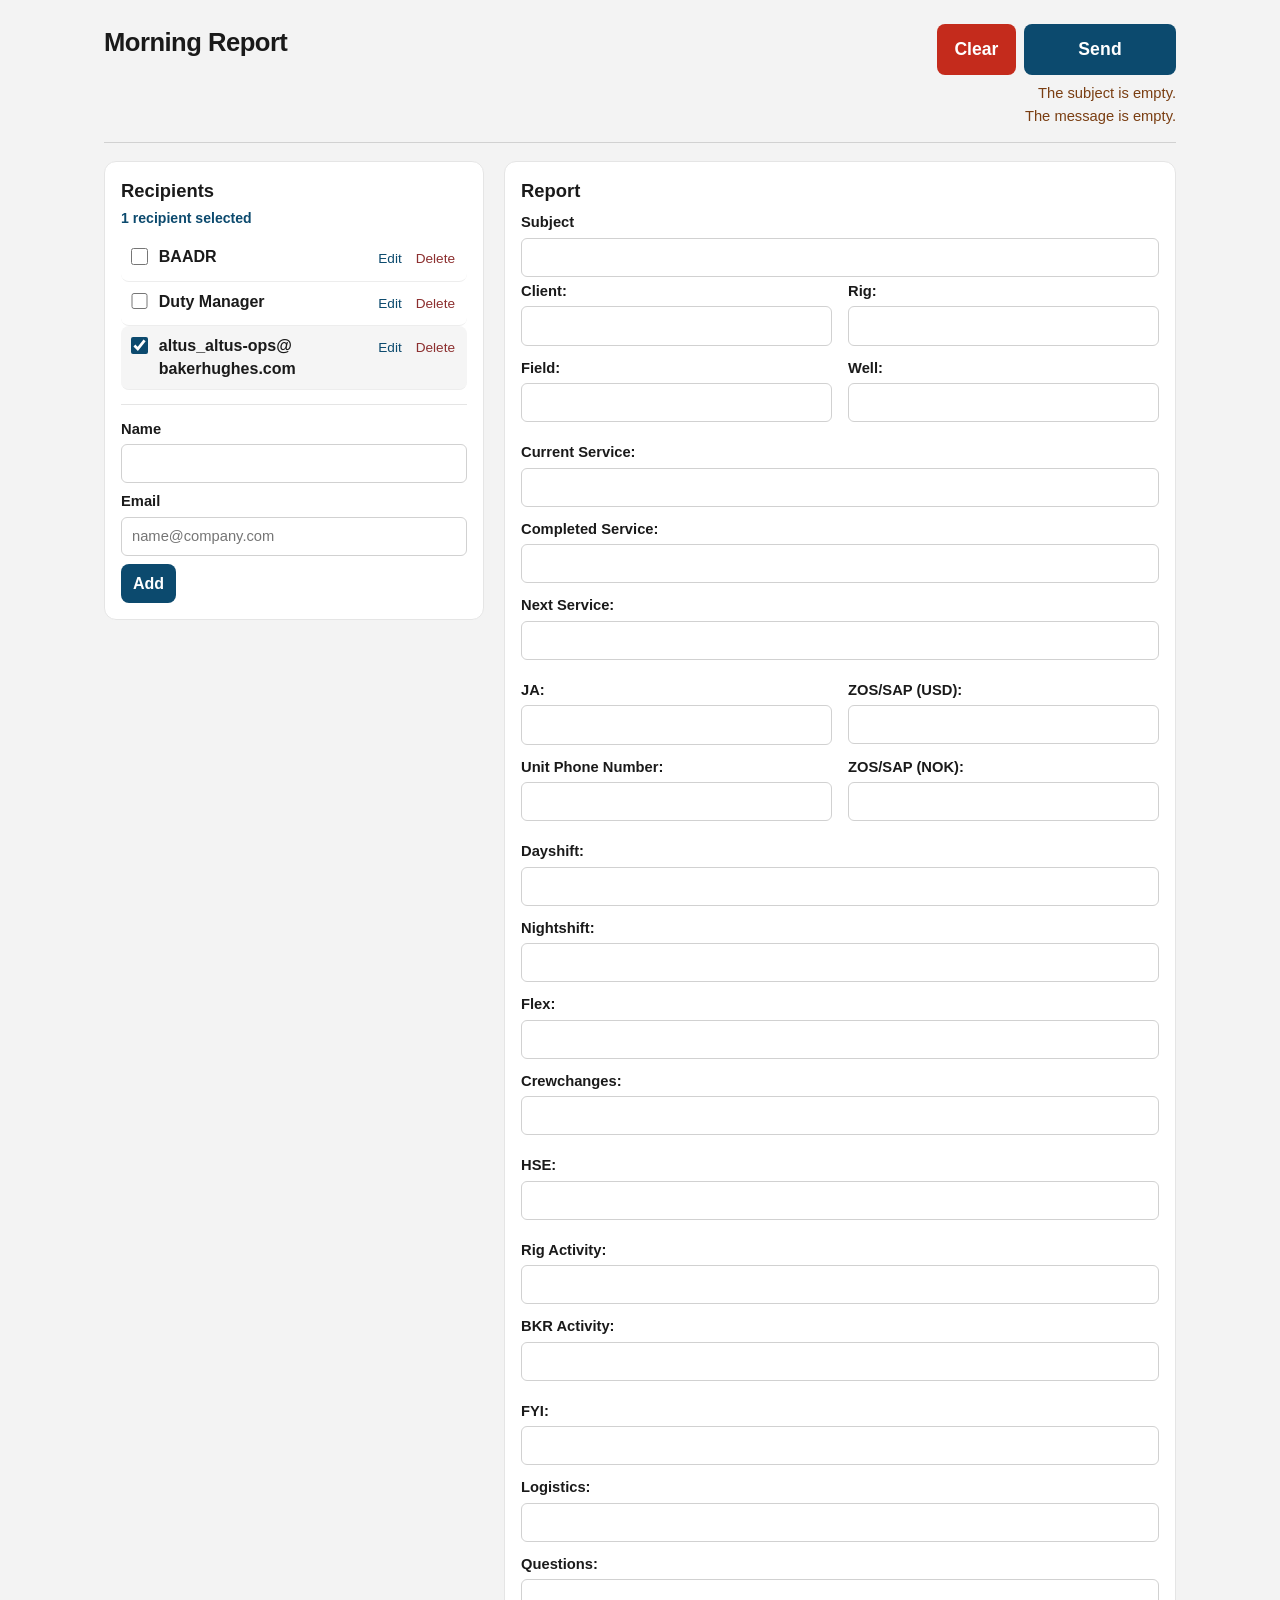
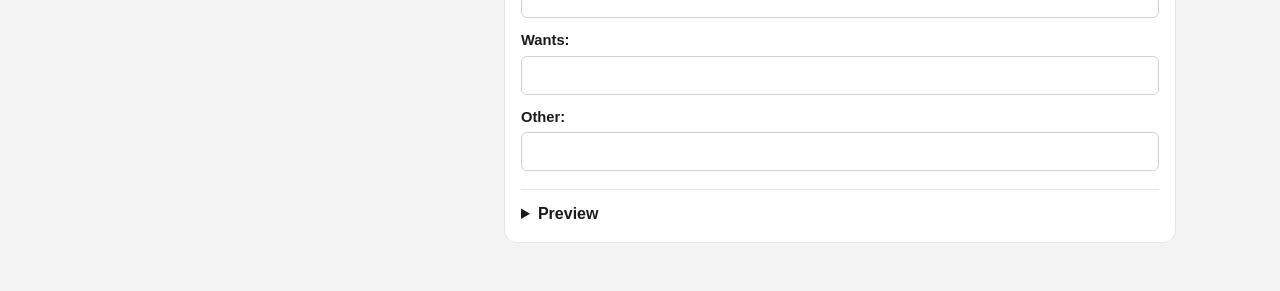
==== morning-mail/index.html @ 0bc0f8dc "Ask before clearing the morning report. Co-authored-by: mgjessen <mgjessen@users.noreply.github.com>" ====
<!DOCTYPE html>
<html lang="en">
<head>
  <meta charset="utf-8">
  <meta name="viewport" content="width=device-width, initial-scale=1">
  <title>Morning Report</title>
  <style>
    :root {
      --bg: #f3f3f3;
      --card: #ffffff;
      --ink: #1a1a1a;
      --muted: #5d5d5d;
      --line: #e5e5e5;
      --line-strong: #d1d1d1;
      --send: #0c4a6e;
      --send-hover: #08344e;
      --focus: #0c4a6e;
      --warn: #7a3e12;
      --danger: #8c2f2f;
      --stick-top: 96px;
    }

    * { box-sizing: border-box; }

    body {
      margin: 0;
      background: var(--bg);
      color: var(--ink);
      font: 16px/1.45 "Segoe UI", "Helvetica Neue", Helvetica, Arial, sans-serif;
    }

    .page {
      max-width: 1120px;
      margin: 0 auto;
      padding: 8px 24px 48px;
    }

    header {
      position: sticky;
      top: 0;
      z-index: 5;
      display: flex;
      align-items: flex-start;
      justify-content: space-between;
      gap: 16px 28px;
      padding: 16px 0 14px;
      background: var(--bg);
      border-bottom: 1px solid var(--line-strong);
    }

    h1 {
      margin: 0;
      font-size: 1.6rem;
      letter-spacing: -0.02em;
    }

    .lede {
      margin: 6px 0 0;
      max-width: 42rem;
      color: var(--muted);
    }

    .send-cluster {
      display: flex;
      flex-direction: column;
      align-items: flex-end;
      gap: 8px;
      flex: 0 0 auto;
    }

    .notes {
      margin: 0;
      padding: 0;
      list-style: none;
      text-align: right;
      color: var(--warn);
      font-size: 0.92rem;
      max-width: 22rem;
    }

    .notes li + li { margin-top: 2px; }

    button.send {
      display: inline-block;
      min-width: 9.5rem;
      padding: 0.8rem 1.5rem;
      border: 0;
      border-radius: 8px;
      background: var(--send);
      color: #fff;
      font-size: 1.1rem;
      font-weight: 700;
      text-align: center;
      letter-spacing: 0.01em;
    }

    .send-row {
      display: flex;
      gap: 8px;
      align-items: center;
    }

    button.clear {
      padding: 0.8rem 1.1rem;
      border: 0;
      border-radius: 8px;
      background: #c42b1c;
      color: #fff;
      font-size: 1.1rem;
      font-weight: 650;
    }

    button.clear:hover { background: #a82418; color: #fff; }
    button.clear:active { background: #8c1d14; }

    button.send:hover { background: var(--send-hover); color: #fff; }
    button.send:active { background: #062433; }

    button.send:focus-visible,
    button:focus-visible,
    input:focus-visible,
    textarea:focus-visible,
    summary:focus-visible {
      outline: 2px solid var(--focus);
      outline-offset: 2px;
    }

    main {
      display: grid;
      grid-template-columns: minmax(300px, 380px) minmax(0, 1fr);
      gap: 20px;
      align-items: start;
      margin-top: 18px;
    }

    .card {
      background: var(--card);
      border: 1px solid var(--line);
      border-radius: 12px;
      padding: 16px;
      min-width: 0;
    }

    aside.card {
      position: sticky;
      top: var(--stick-top);
      display: flex;
      flex-direction: column;
      max-height: calc(100vh - var(--stick-top) - 16px);
      overflow: hidden;
    }

    aside.card > h2,
    aside.card > .hint,
    aside.card > .count,
    aside.card > .add-form {
      flex: 0 0 auto;
    }

    h2 {
      margin: 0 0 4px;
      font-size: 1.15rem;
    }

    .hint {
      margin: 0 0 12px;
      color: var(--muted);
      font-size: 0.92rem;
    }

    .count {
      margin: 0 0 8px;
      font-size: 0.88rem;
      font-weight: 650;
      color: var(--send);
    }

    #recipients {
      list-style: none;
      margin: 0;
      padding: 0;
      overflow: auto;
      min-height: 0;
      flex: 1 1 auto;
    }

    .recipient {
      display: flex;
      flex-wrap: wrap;
      align-items: flex-start;
      gap: 4px 8px;
      padding: 8px 6px;
      border-bottom: 1px solid #ededed;
      border-radius: 8px;
    }

    .recipient.is-checked { background: #f5f5f5; }

    .check {
      display: flex;
      gap: 8px;
      align-items: flex-start;
      flex: 1;
      min-width: 0;
      cursor: pointer;
      font-weight: 400;
    }

    .check input {
      width: 1.05rem;
      height: 1.05rem;
      margin-top: 3px;
      accent-color: var(--send);
      flex: 0 0 auto;
    }

    .identity { min-width: 0; }

    .name {
      display: block;
      overflow-wrap: break-word;
    }

    .name { font-weight: 650; }

    .actions {
      display: flex;
      gap: 2px;
      margin-left: auto;
      flex: 0 0 auto;
      white-space: nowrap;
    }

    button {
      font: inherit;
      cursor: pointer;
    }

    .ghost {
      background: transparent;
      border: 0;
      color: var(--send);
      border-radius: 6px;
      padding: 4px 6px;
      font-size: 0.85rem;
    }

    .ghost:hover { background: #f0f0f0; }
    .ghost.danger { color: var(--danger); }

    li.empty {
      display: block;
      color: var(--muted);
      padding: 8px 4px 12px;
    }

    .add-form,
    .edit-form {
      display: grid;
      gap: 8px;
    }

    .add-form {
      margin-top: 14px;
      padding-top: 14px;
      border-top: 1px solid var(--line);
    }

    .edit-form,
    .confirm-row { flex: 1 1 100%; }

    .confirm-text { margin: 4px 0; font-weight: 650; }

    .edit-actions { display: flex; gap: 8px; flex-wrap: wrap; }

    button.secondary,
    button.quiet {
      border-radius: 8px;
      padding: 8px 12px;
      font-weight: 650;
    }

    button.secondary {
      background: var(--send);
      color: #fff;
      border: 0;
      justify-self: start;
    }

    button.secondary:hover { background: var(--send-hover); }

    button.quiet {
      background: #fff;
      color: var(--ink);
      border: 1px solid var(--line-strong);
    }

    button.danger-solid {
      background: var(--danger);
      color: #fff;
      border: 0;
      border-radius: 8px;
      padding: 8px 12px;
      font-weight: 650;
    }

    .form-error {
      margin: 0;
      color: var(--danger);
      font-size: 0.88rem;
    }

    .subject-field { margin: 8px 0 4px; }

    .group + .group { margin-top: 20px; }

    .group h3 {
      margin: 0 0 10px;
      font-size: 0.95rem;
      color: #3b3b3b;
    }

    .grid {
      display: grid;
      grid-template-columns: 1fr 1fr;
      gap: 12px 16px;
    }

    .grid-3 { grid-template-columns: 0.7fr 1.4fr 1fr; }
    .grid-even { grid-template-columns: 1fr 1fr 1fr; }

    .wide { grid-column: 1 / -1; }

    .field {
      display: flex;
      flex-direction: column;
      gap: 4px;
      font-size: 0.92rem;
      font-weight: 650;
      min-width: 0;
    }

    .field input,
    .field textarea {
      font: inherit;
      font-weight: 450;
      color: var(--ink);
      background: #fff;
      border: 1px solid var(--line-strong);
      border-radius: 6px;
      padding: 8px 10px;
      width: 100%;
    }

    textarea.grow {
      display: block;
      resize: none;
      overflow: hidden;
      line-height: 1.4;
      min-height: 2.45rem;
      field-sizing: content;
    }

    .preview {
      margin-top: 18px;
      border-top: 1px solid var(--line);
      padding-top: 12px;
    }

    .preview summary {
      cursor: pointer;
      font-weight: 700;
    }

    #preview {
      background: #f7f7f7;
      border-radius: 8px;
      padding: 12px;
      margin: 10px 0 0;
      overflow-x: auto;
      min-height: 2.5rem;
    }

    @media (max-width: 900px) {
      main { grid-template-columns: 1fr; }
      aside.card {
        position: static;
        max-height: none;
        overflow: visible;
      }
      .grid-3, .grid-even { grid-template-columns: 1fr; }
    }

    @media (max-width: 720px) {
      .page { padding: 8px 14px 36px; }
      header { flex-direction: column; }
      .send-cluster, .notes { align-items: stretch; text-align: left; max-width: none; }
      .send-row { width: 100%; }
      button.send { flex: 1; }
      .grid, .grid-3, .grid-even { grid-template-columns: 1fr; }
    }
  </style>
</head>
<body>
  <div class="page">
    <header>
      <div>
        <h1>Morning Report</h1>
      </div>
      <div class="send-cluster">
        <div class="send-row">
          <button id="clear" class="clear" type="button">Clear</button>
          <button id="send" class="send" type="button">Send</button>
        </div>
        <ul id="notes" class="notes" aria-live="polite" hidden></ul>
      </div>
    </header>

    <main>
      <aside class="card" aria-labelledby="recipients-title">
        <h2 id="recipients-title">Recipients</h2>
        <p class="count" id="count"></p>
        <ul id="recipients"></ul>
        <form id="add-form" class="add-form" autocomplete="off">
          <label class="field">
            <span class="lab">Name</span>
            <input id="add-name" name="name" autocomplete="name">
          </label>
          <label class="field">
            <span class="lab">Email</span>
            <input id="add-email" name="email" inputmode="email" autocapitalize="off" autocorrect="off" spellcheck="false" autocomplete="email" placeholder="name@company.com">
          </label>
          <p id="add-error" class="form-error" hidden></p>
          <button class="secondary" type="submit">Add</button>
        </form>
      </aside>

      <section class="card" id="report" aria-labelledby="report-title">
        <h2 id="report-title">Report</h2>
        <label class="field subject-field">
          <span class="lab">Subject</span>
          <input id="subject" lang="en" autocomplete="off" spellcheck="false">
        </label>
        <div class="group" data-group>
          <div class="grid">
            <label class="field"><span class="lab">Client:</span><input id="client" data-label="Client" lang="en" autocomplete="off" spellcheck="false"></label>
            <label class="field"><span class="lab">Rig:</span><input id="rig" data-label="Rig" lang="en" autocomplete="off" spellcheck="false"></label>
            <label class="field"><span class="lab">Field:</span><input id="field" data-label="Field" lang="en" autocomplete="off" spellcheck="false"></label>
            <label class="field"><span class="lab">Well:</span><input id="well" data-label="Well" lang="en" autocomplete="off" spellcheck="false"></label>
          </div>
        </div>

        <div class="group" data-group>
          <div class="grid">
            <label class="field wide"><span class="lab">Current Service:</span><textarea id="currentService" class="grow" data-label="Current Service" lang="en" rows="1" spellcheck="true"></textarea></label>
            <label class="field wide"><span class="lab">Completed Service:</span><textarea id="completedService" class="grow" data-label="Completed Service" lang="en" rows="1" spellcheck="true"></textarea></label>
            <label class="field wide"><span class="lab">Next Service:</span><textarea id="nextService" class="grow" data-label="Next Service" lang="en" rows="1" spellcheck="true"></textarea></label>
          </div>
        </div>

        <div class="group" data-group>
          <div class="grid">
            <label class="field"><span class="lab">JA:</span><input id="ja" data-label="JA" lang="en" autocomplete="off" spellcheck="false"></label>
            <label class="field"><span class="lab">ZOS/SAP (USD):</span><textarea id="zosSap" class="grow" data-label="ZOS/SAP (USD)" lang="en" rows="1" spellcheck="false"></textarea></label>
            <label class="field"><span class="lab">Unit Phone Number:</span><input id="unitPhone" data-label="Unit Phone Number" lang="en" autocomplete="off" spellcheck="false" inputmode="tel"></label>
            <label class="field"><span class="lab">ZOS/SAP (NOK):</span><textarea id="zosSapNok" class="grow" data-label="ZOS/SAP (NOK)" lang="en" rows="1" spellcheck="false"></textarea></label>
          </div>
        </div>

        <div class="group" data-group>
          <div class="grid">
            <label class="field wide"><span class="lab">Dayshift:</span><textarea id="dayshift" class="grow" data-label="Dayshift" lang="en" rows="1" spellcheck="true"></textarea></label>
            <label class="field wide"><span class="lab">Nightshift:</span><textarea id="nightshift" class="grow" data-label="Nightshift" lang="en" rows="1" spellcheck="true"></textarea></label>
            <label class="field wide"><span class="lab">Flex:</span><textarea id="flex" class="grow" data-label="Flex" lang="en" rows="1" spellcheck="true"></textarea></label>
            <label class="field wide"><span class="lab">Crewchanges:</span><textarea id="crewchanges" class="grow" data-label="Crewchanges" lang="en" rows="1" spellcheck="true"></textarea></label>
          </div>
        </div>

        <div class="group" data-group>
          <div class="grid">
            <label class="field wide"><span class="lab">HSE:</span><textarea id="hse" class="grow" data-label="HSE" lang="en" rows="1" spellcheck="true"></textarea></label>
          </div>
        </div>

        <div class="group" data-group>
          <div class="grid">
            <label class="field wide"><span class="lab">Rig Activity:</span><textarea id="rigActivity" class="grow" data-label="Rig Activity" lang="en" rows="1" spellcheck="true"></textarea></label>
            <label class="field wide"><span class="lab">BKR Activity:</span><textarea id="bkrActivity" class="grow" data-label="BKR Activity" lang="en" rows="1" spellcheck="true"></textarea></label>
          </div>
        </div>

        <div class="group" data-group>
          <div class="grid">
            <label class="field wide"><span class="lab">FYI:</span><textarea id="fyi" class="grow" data-label="FYI" lang="en" rows="1" spellcheck="true"></textarea></label>
            <label class="field wide"><span class="lab">Logistics:</span><textarea id="logistics" class="grow" data-label="Logistics" lang="en" rows="1" spellcheck="true"></textarea></label>
            <label class="field wide"><span class="lab">Questions:</span><textarea id="questions" class="grow" data-label="Questions" lang="en" rows="1" spellcheck="true"></textarea></label>
            <label class="field wide"><span class="lab">Wants:</span><textarea id="wants" class="grow" data-label="Wants" lang="en" rows="1" spellcheck="true"></textarea></label>
            <label class="field wide"><span class="lab">Other:</span><textarea id="other" class="grow" data-label="Other" lang="en" rows="1" spellcheck="true"></textarea></label>
          </div>
        </div>

        <details class="preview">
          <summary>Preview</summary>
          <div id="preview" lang="en"></div>
        </details>
      </section>
    </main>
  </div>

  <noscript>
    <p class="lede" style="max-width:1120px;margin:16px auto;padding:0 24px;">This page needs JavaScript. It only saves in this browser and does not send anything to a server.</p>
  </noscript>

  <script>
    "use strict";

    // Subject formula from Morning Report!D3:
    // ="NO - "&D5&" - "&D7&" - Morning Report"
    // D5 is Client, D7 is Field.

    const RECIPIENTS_KEY = "morning-mail-recipients";
    const DRAFT_KEY = "morning-mail-draft-v2";

    const SEED = [
      { name: "BAADR", email: "BAADR@bakerhughes.com", checked: false },
      { name: "Duty Manager", email: "DutyManagerBAStv@bakerhughes.com", checked: false },
      { name: "altus_altus-ops@bakerhughes.com", email: "altus_altus-ops@bakerhughes.com", checked: true }
    ];

    const subjectEl = document.getElementById("subject");
    const previewEl = document.getElementById("preview");
    const notesEl = document.getElementById("notes");
    const countEl = document.getElementById("count");
    const sendEl = document.getElementById("send");
    const listEl = document.getElementById("recipients");
    const addForm = document.getElementById("add-form");
    const addName = document.getElementById("add-name");
    const addEmail = document.getElementById("add-email");
    const addError = document.getElementById("add-error");
    const reportEl = document.getElementById("report");

    let seq = 1;
    let subjectTouched = false;
    let editingId = null;
    let confirmId = null;
    let storageOk = true;

    function nextId() {
      seq += 1;
      return "r" + Date.now().toString(36) + seq.toString(36);
    }

    function fieldElements() {
      return [...document.querySelectorAll("[data-label]")];
    }

    function valueOf(el) {
      return el.value.replace(/\r\n/g, "\n").trim();
    }

    function patternSubject() {
      const client = valueOf(document.getElementById("client"));
      const field = valueOf(document.getElementById("field"));
      if (!client && !field) return "";
      return "NO - " + client + " - " + field + " - Morning Report";
    }

    function bodyIsEmpty() {
      return !fieldElements().some((el) => valueOf(el) !== "");
    }

    function autosize(el) {
      if (!(el instanceof HTMLTextAreaElement)) return;
      el.style.height = "auto";
      el.style.height = el.scrollHeight + "px";
    }

    function autosizeAll() {
      document.querySelectorAll("textarea.grow").forEach(autosize);
    }

    function mailFieldElements() {
      const fields = fieldElements();
      const phoneAt = fields.findIndex((el) => el.id === "unitPhone");
      const nokAt = fields.findIndex((el) => el.id === "zosSapNok");
      if (phoneAt !== -1 && nokAt !== -1 && phoneAt < nokAt) {
        const [phone] = fields.splice(phoneAt, 1);
        const afterNok = fields.findIndex((el) => el.id === "zosSapNok");
        fields.splice(afterNok + 1, 0, phone);
      }
      return fields;
    }

    function buildMailTable() {
      const table = document.createElement("table");
      table.setAttribute("cellspacing", "0");
      table.setAttribute("cellpadding", "0");
      table.setAttribute("style", "border-collapse:collapse; font-family:Calibri,Arial,sans-serif; font-size:11pt;");
      mailFieldElements().forEach((el) => {
        const tr = document.createElement("tr");
        const label = document.createElement("td");
        label.setAttribute("style", "font-weight:bold; text-align:right; vertical-align:top; padding:2px 16px 2px 0; white-space:nowrap;");
        const strong = document.createElement("b");
        strong.textContent = el.dataset.label + ":";
        label.append(strong);
        const value = document.createElement("td");
        value.setAttribute("style", "vertical-align:top; padding:2px 0;");
        valueOf(el).split("\n").forEach((line, index) => {
          if (index) value.append(document.createElement("br"));
          value.append(document.createTextNode(line));
        });
        tr.append(label, value);
        table.append(tr);
      });
      return table;
    }

    function messageDocument() {
      const doc = document.implementation.createHTMLDocument("");
      doc.documentElement.setAttribute("lang", "en");
      const meta = doc.createElement("meta");
      meta.setAttribute("charset", "utf-8");
      doc.head.append(meta);
      const body = doc.body;
      body.style.margin = "0";
      body.style.fontFamily = "Calibri, Arial, sans-serif";
      body.style.fontSize = "11pt";
      body.append(buildMailTable());
      return "<!DOCTYPE html>\r\n" + doc.documentElement.outerHTML;
    }

    function encodeHeader(value) {
      const clean = String(value).replace(/[\r\n]+/g, " ");
      if (/^[\x20-\x7E]*$/.test(clean)) return clean;
      const bytes = new TextEncoder().encode(clean);
      let binary = "";
      bytes.forEach((byte) => {
        binary += String.fromCharCode(byte);
      });
      return "=?UTF-8?B?" + btoa(binary) + "?=";
    }

    function buildEml() {
      const to = recipients
        .filter((rec) => rec.checked && rec.email.trim())
        .map((rec) => rec.email.trim())
        .join(", ");
      return [
        "To: " + to,
        "Subject: " + encodeHeader(subjectEl.value),
        "X-Unsent: 1",
        "MIME-Version: 1.0",
        "Content-Type: text/html; charset=utf-8",
        "",
        messageDocument()
      ].join("\r\n");
    }

    function openOutlookDraft() {
      const eml = buildEml();
      const file = new File([eml], "Morning Report.eml", { type: "message/rfc822" });
      const url = URL.createObjectURL(file);
      const link = document.createElement("a");
      link.href = url;
      link.download = file.name;
      document.body.append(link);
      link.click();
      link.remove();
      setTimeout(() => URL.revokeObjectURL(url), 1500);
    }

    function appendBreakable(parent, text) {
      const parts = String(text).split(/([@._-])/);
      parts.forEach((part) => {
        parent.append(part);
        if (/[@._-]/.test(part)) parent.append(document.createElement("wbr"));
      });
    }

    function emailOk(email) {
      return /^[^\s@]+@[^\s@]+\.[^\s@]+$/.test(email);
    }

    function validate(name, email, requireEmail) {
      if (!name) return "Enter a name.";
      if (!email && requireEmail) return "Enter an email address.";
      if (email && !emailOk(email)) return "That email address looks invalid.";
      return "";
    }

    function setError(el, message) {
      el.hidden = !message;
      el.textContent = message || "";
    }

    function freshRecipient(raw) {
      const name = String(raw && raw.name || "").trim();
      const email = String(raw && raw.email || "").trim();
      return {
        id: raw && typeof raw.id === "string" && raw.id ? raw.id : nextId(),
        name: name || email,
        email: email,
        checked: !!(raw && raw.checked)
      };
    }

    function loadJson(key) {
      try {
        const raw = localStorage.getItem(key);
        if (!raw) return null;
        return JSON.parse(raw);
      } catch (err) {
        storageOk = false;
        return null;
      }
    }

    function persist(key, value) {
      try {
        localStorage.setItem(key, JSON.stringify(value));
        storageOk = true;
      } catch (err) {
        storageOk = false;
      }
    }

    function loadRecipients() {
      const data = loadJson(RECIPIENTS_KEY);
      if (!Array.isArray(data)) return null;
      const list = data
        .map(freshRecipient)
        .filter((rec) => rec.name || rec.email);
      const kept = list.filter((rec) => {
        if (rec.email !== "") return true;
        return rec.name !== "Personnel Planner" && rec.name !== "Crew";
      });
      let changed = kept.length !== list.length;
      kept.forEach((rec) => {
        if (rec.name === "Duty Manager Stv") {
          rec.name = "Duty Manager";
          rec.email = "DutyManagerBAStv@bakerhughes.com";
          changed = true;
        }
        if (rec.name === "BAADR" && rec.email === "") {
          rec.email = "BAADR@bakerhughes.com";
          changed = true;
        }
      });
      if (changed) persist(RECIPIENTS_KEY, kept);
      return kept;
    }

    let recipients = loadRecipients();
    if (recipients === null) recipients = SEED.map(freshRecipient);

    function saveRecipients() {
      persist(RECIPIENTS_KEY, recipients);
    }

    function clearReport() {
      fieldElements().forEach((el) => {
        el.value = "";
      });
      subjectTouched = false;
      subjectEl.value = "";
      saveDraft();
      refresh();
    }

    function saveDraft() {
      const values = {};
      fieldElements().forEach((el) => {
        values[el.id] = el.value;
      });
      persist(DRAFT_KEY, {
        subjectTouched: subjectTouched,
        subject: subjectEl.value,
        values: values
      });
    }

    function applyDraft() {
      const draft = loadJson(DRAFT_KEY);
      if (!draft || !draft.values || typeof draft.values !== "object" || Array.isArray(draft.values)) return;
      fieldElements().forEach((el) => {
        if (typeof draft.values[el.id] === "string") el.value = draft.values[el.id];
      });
      subjectTouched = draft.subjectTouched === true;
      subjectEl.value = subjectTouched && typeof draft.subject === "string"
        ? draft.subject
        : patternSubject();
    }

    function noteLines() {
      const lines = [];
      if (subjectEl.value.trim() === "") lines.push("The subject is empty.");
      if (bodyIsEmpty()) lines.push("The message is empty.");
      const checked = recipients.filter((rec) => rec.checked);
      if (checked.length === 0) lines.push("No recipients are checked.");
      const missing = checked.filter((rec) => !rec.email.trim());
      if (missing.length) {
        lines.push("Missing an email address, left out: " + missing.map((rec) => rec.name).join(", "));
      }
      if (!storageOk) lines.push("Could not save in this browser.");
      return lines;
    }

    function refresh() {
      previewEl.replaceChildren(buildMailTable());
      autosizeAll();
      const lines = noteLines();
      notesEl.replaceChildren();
      lines.forEach((text) => {
        const li = document.createElement("li");
        li.textContent = text;
        notesEl.append(li);
      });
      notesEl.hidden = lines.length === 0;
      const ready = recipients.filter((rec) => rec.checked && rec.email.trim()).length;
      countEl.textContent = ready === 1 ? "1 recipient selected" : ready + " recipients selected";
      const header = document.querySelector("header");
      document.documentElement.style.setProperty("--stick-top", (header.offsetHeight + 12) + "px");
    }

    function button(label, action, className) {
      const el = document.createElement("button");
      el.type = "button";
      el.dataset.action = action;
      el.className = className || "ghost";
      el.textContent = label;
      return el;
    }

    function renderRecipients() {
      listEl.replaceChildren();
      if (!recipients.length) {
        const empty = document.createElement("li");
        empty.className = "empty";
        empty.textContent = "No recipients yet. Add a name and email below.";
        listEl.append(empty);
      }
      recipients.forEach((rec) => {
        if (rec.id === editingId) {
          listEl.append(renderEdit(rec));
          return;
        }
        if (rec.id === confirmId) {
          listEl.append(renderConfirm(rec));
          return;
        }
        listEl.append(renderRow(rec));
      });
      const editName = listEl.querySelector('.edit-form [name="name"]');
      if (editName) editName.focus();
      refresh();
    }

    function renderRow(rec) {
      const li = document.createElement("li");
      li.className = "recipient" + (rec.checked ? " is-checked" : "");
      li.dataset.id = rec.id;

      const label = document.createElement("label");
      label.className = "check";
      const box = document.createElement("input");
      box.type = "checkbox";
      box.checked = rec.checked;
      const identity = document.createElement("span");
      identity.className = "identity";
      const name = document.createElement("span");
      name.className = "name";
      appendBreakable(name, rec.name);
      identity.append(name);
      label.append(box, identity);

      const actions = document.createElement("div");
      actions.className = "actions";
      actions.append(button("Edit", "edit"), button("Delete", "delete", "ghost danger"));
      li.append(label, actions);
      return li;
    }

    function renderEdit(rec) {
      const li = document.createElement("li");
      li.className = "recipient";
      li.dataset.id = rec.id;
      const form = document.createElement("form");
      form.className = "edit-form";
      form.autocomplete = "off";

      form.append(labeledInput("Name", "name", rec.name, "text"));
      form.append(labeledInput("Email", "email", rec.email, "email"));
      const error = document.createElement("p");
      error.className = "form-error";
      error.hidden = true;
      form.append(error);

      const actions = document.createElement("div");
      actions.className = "edit-actions";
      const save = document.createElement("button");
      save.type = "submit";
      save.className = "secondary";
      save.textContent = "Save";
      actions.append(save, button("Cancel", "cancel-edit", "quiet"));
      form.append(actions);
      li.append(form);
      return li;
    }

    function labeledInput(label, name, value, kind) {
      const wrap = document.createElement("label");
      wrap.className = "field";
      const span = document.createElement("span");
      span.className = "lab";
      span.textContent = label;
      const input = document.createElement("input");
      input.name = name;
      input.value = value;
      if (kind === "email") {
        input.inputMode = "email";
        input.spellcheck = false;
        input.autocomplete = "email";
      } else {
        input.autocomplete = "name";
      }
      wrap.append(span, input);
      return wrap;
    }

    function renderConfirm(rec) {
      const li = document.createElement("li");
      li.className = "recipient confirm-row";
      li.dataset.id = rec.id;
      const text = document.createElement("p");
      text.className = "confirm-text";
      text.textContent = "Delete " + rec.name + "?";
      const actions = document.createElement("div");
      actions.className = "edit-actions";
      actions.append(
        button("Yes, delete", "confirm-delete", "danger-solid"),
        button("Cancel", "cancel-delete", "quiet")
      );
      li.append(text, actions);
      return li;
    }

    function findRecipient(id) {
      return recipients.find((rec) => rec.id === id);
    }

    listEl.addEventListener("change", (event) => {
      const input = event.target;
      if (!(input instanceof HTMLInputElement) || input.type !== "checkbox") return;
      const rec = findRecipient(input.closest("li").dataset.id);
      if (!rec) return;
      rec.checked = input.checked;
      input.closest("li").classList.toggle("is-checked", rec.checked);
      saveRecipients();
      refresh();
    });

    listEl.addEventListener("click", (event) => {
      const btn = event.target.closest("button");
      if (!btn || !listEl.contains(btn)) return;
      const id = btn.closest("li").dataset.id;
      const action = btn.dataset.action;
      if (action === "edit") {
        editingId = id;
        confirmId = null;
        renderRecipients();
      } else if (action === "delete") {
        confirmId = id;
        editingId = null;
        renderRecipients();
      } else if (action === "cancel-edit" || action === "cancel-delete") {
        editingId = null;
        confirmId = null;
        renderRecipients();
      } else if (action === "confirm-delete") {
        recipients = recipients.filter((rec) => rec.id !== id);
        editingId = null;
        confirmId = null;
        saveRecipients();
        renderRecipients();
      }
    });

    listEl.addEventListener("submit", (event) => {
      const form = event.target;
      if (!(form instanceof HTMLFormElement)) return;
      event.preventDefault();
      const rec = findRecipient(form.closest("li").dataset.id);
      if (!rec) return;
      const name = form.elements.name.value.trim();
      const email = form.elements.email.value.trim();
      const message = validate(name, email, false);
      setError(form.querySelector(".form-error"), message);
      if (message) return;
      rec.name = name || email;
      rec.email = email;
      editingId = null;
      saveRecipients();
      renderRecipients();
    });

    addForm.addEventListener("submit", (event) => {
      event.preventDefault();
      const name = addName.value.trim();
      const email = addEmail.value.trim();
      const message = validate(name, email, true);
      setError(addError, message);
      if (message) return;
      recipients.push(freshRecipient({ name: name, email: email, checked: true }));
      saveRecipients();
      addForm.reset();
      setError(addError, "");
      editingId = null;
      confirmId = null;
      renderRecipients();
      addName.focus();
    });

    reportEl.addEventListener("input", (event) => {
      const target = event.target;
      if (target === subjectEl) {
        subjectTouched = subjectEl.value !== patternSubject();
      } else if (target.matches && target.matches("[data-label]") && !subjectTouched) {
        subjectEl.value = patternSubject();
      }
      refresh();
      saveDraft();
    });

    document.addEventListener("keydown", (event) => {
      if (event.key === "Escape" && (editingId || confirmId)) {
        editingId = null;
        confirmId = null;
        renderRecipients();
        return;
      }
      if ((event.ctrlKey || event.metaKey) && event.key === "Enter") {
        event.preventDefault();
        openOutlookDraft();
      }
    });

    sendEl.addEventListener("click", openOutlookDraft);
    document.getElementById("clear").addEventListener("click", () => {
      if (!window.confirm("Clear all fields?")) return;
      clearReport();
    });

    window.addEventListener("resize", refresh);

    applyDraft();
    renderRecipients();
  </script>
</body>
</html>
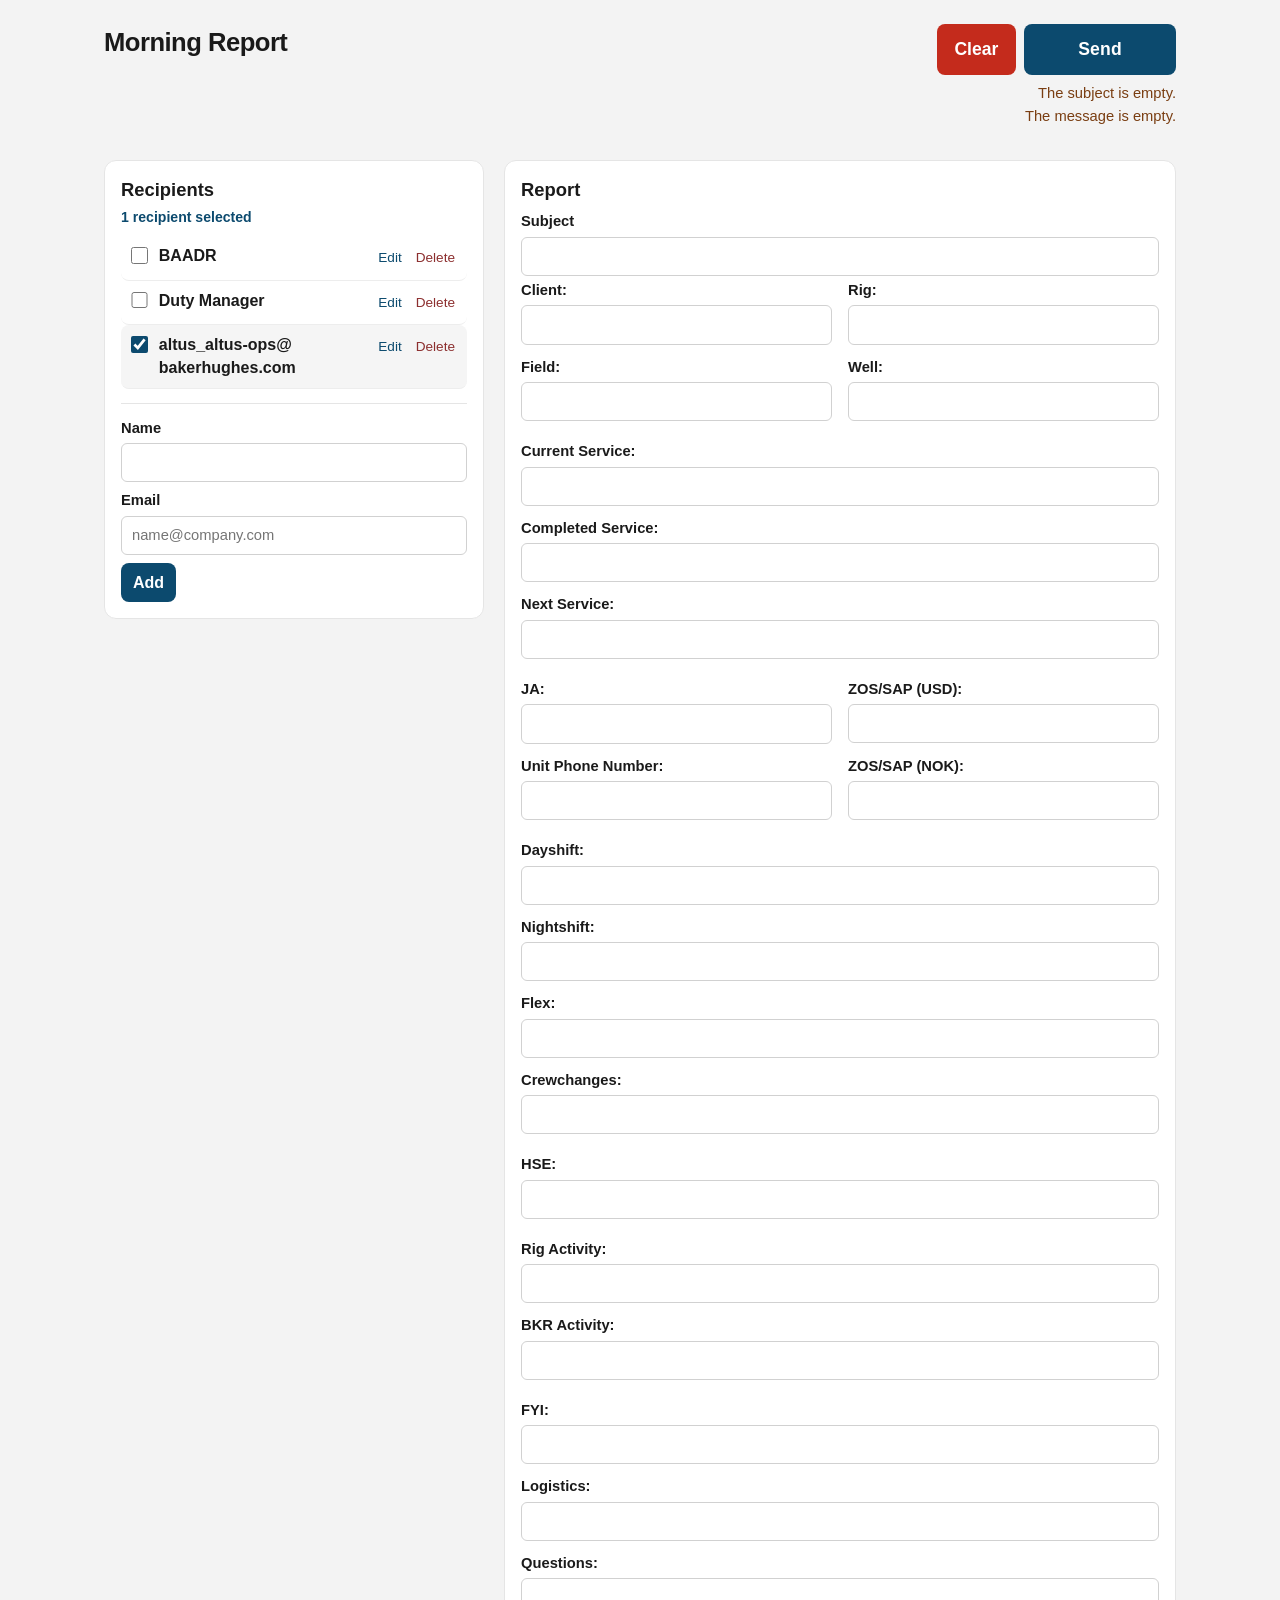
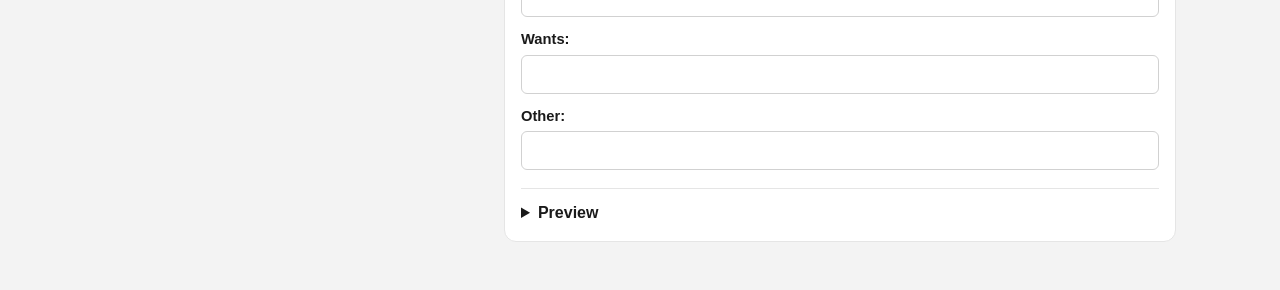
==== commit 4b1e160e: "Match the morning report header to the gray background. Co-authored-by: mgjessen <mgjessen@users.nor" ====
--- a/morning-mail/index.html
+++ b/morning-mail/index.html
@@ -3,6 +3,7 @@
 <head>
   <meta charset="utf-8">
   <meta name="viewport" content="width=device-width, initial-scale=1">
+  <meta name="theme-color" content="#f3f3f3">
   <title>Morning Report</title>
   <style>
     :root {
@@ -45,7 +46,6 @@
       gap: 16px 28px;
       padding: 16px 0 14px;
       background: var(--bg);
-      border-bottom: 1px solid var(--line-strong);
     }
 
     h1 {
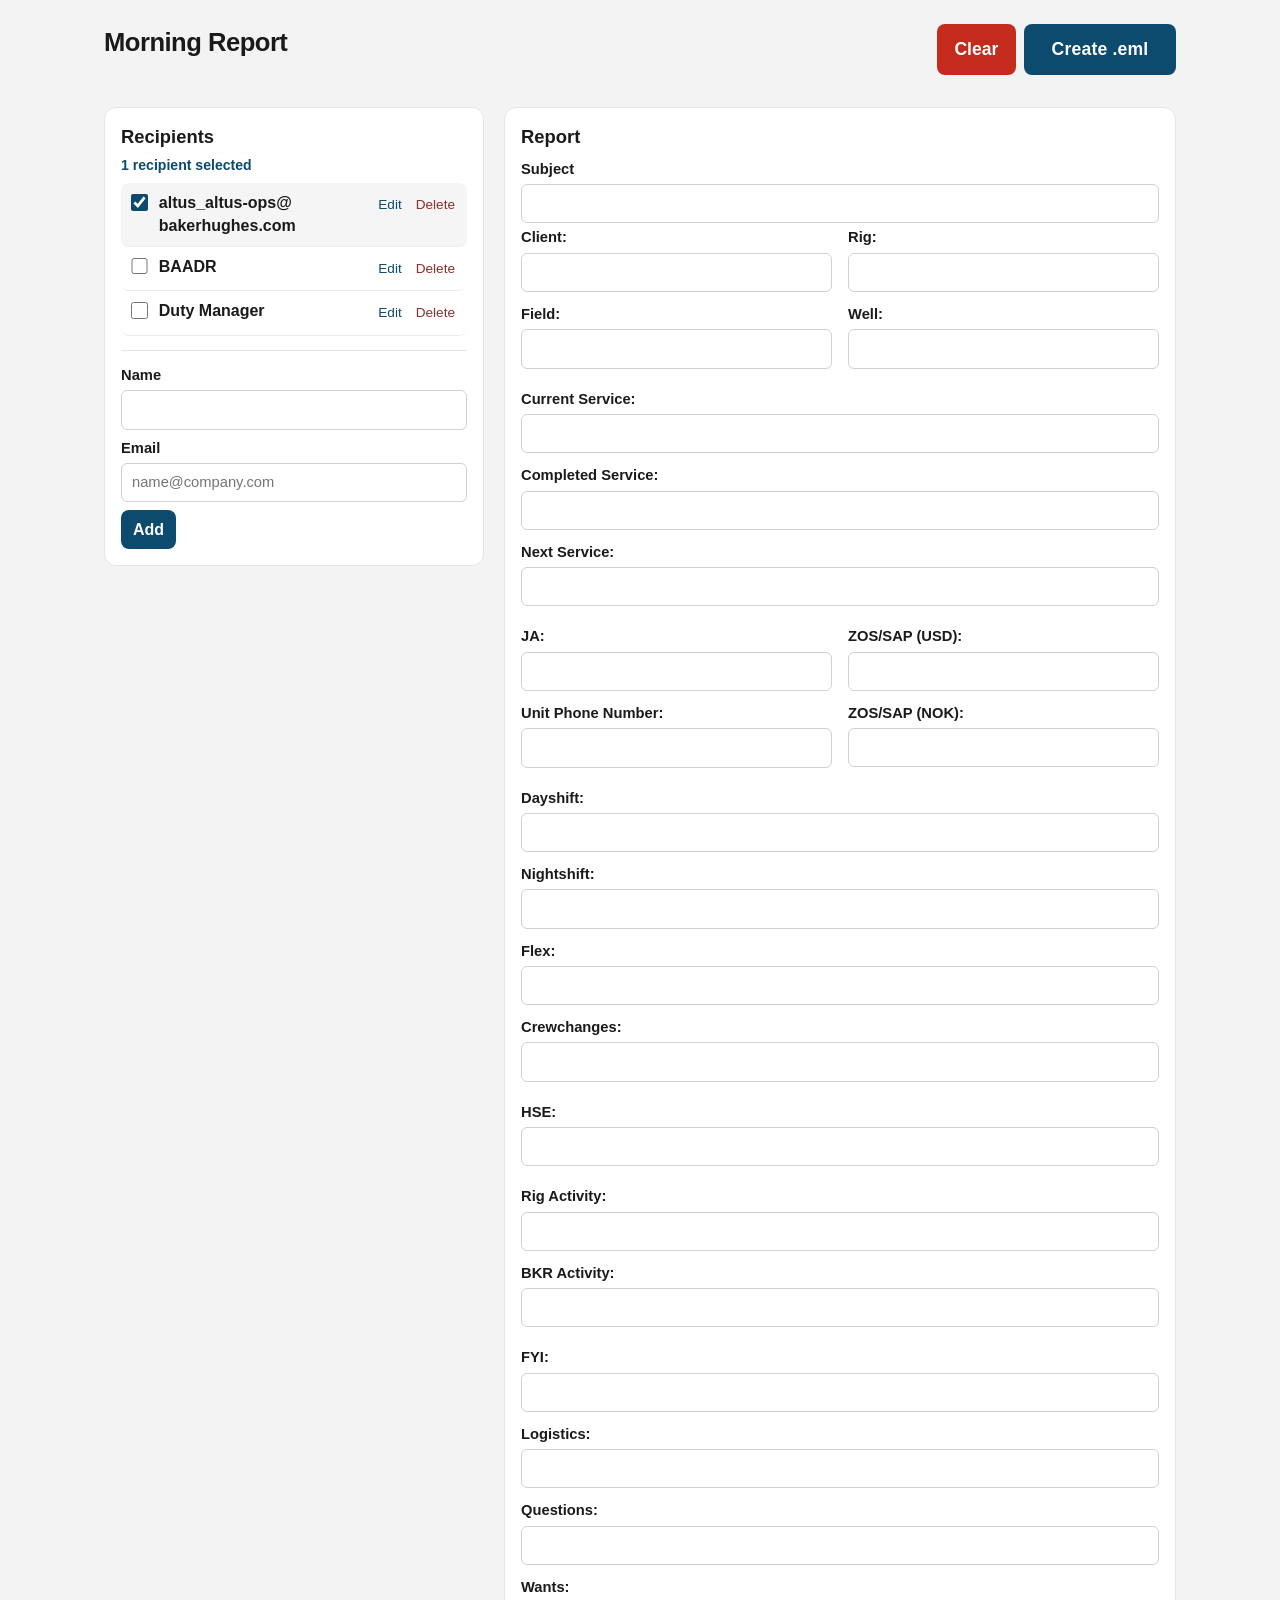
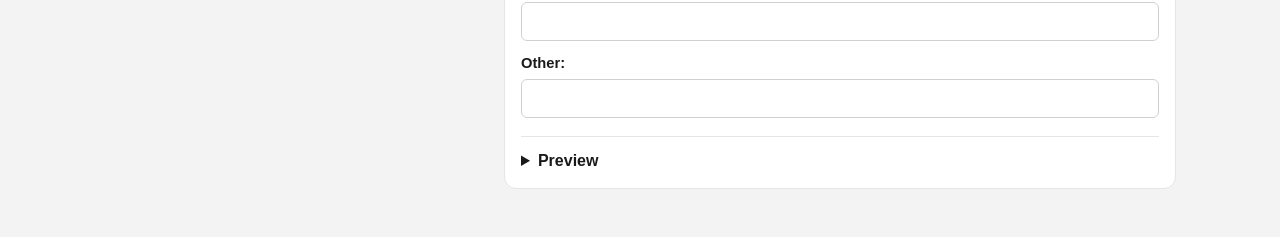
==== commit 64089fac: "Sort recipients, clear their checks, and rename the mail button. Co-authored-by: mgjessen <mgjessen@" ====
--- a/morning-mail/index.html
+++ b/morning-mail/index.html
@@ -410,7 +410,7 @@
       <div class="send-cluster">
         <div class="send-row">
           <button id="clear" class="clear" type="button">Clear</button>
-          <button id="send" class="send" type="button">Send</button>
+          <button id="send" class="send" type="button">Create .eml</button>
         </div>
         <ul id="notes" class="notes" aria-live="polite" hidden></ul>
       </div>
@@ -563,10 +563,6 @@
       const field = valueOf(document.getElementById("field"));
       if (!client && !field) return "";
       return "NO - " + client + " - " + field + " - Morning Report";
-    }
-
-    function bodyIsEmpty() {
-      return !fieldElements().some((el) => valueOf(el) !== "");
     }
 
     function autosize(el) {
@@ -746,14 +742,26 @@
           changed = true;
         }
       });
-      if (changed) persist(RECIPIENTS_KEY, kept);
+      const before = kept.map((rec) => rec.id).join("\0");
+      sortRecipients(kept);
+      if (changed || kept.map((rec) => rec.id).join("\0") !== before) persist(RECIPIENTS_KEY, kept);
       return kept;
     }
 
+    function byName(a, b) {
+      return a.name.localeCompare(b.name, "en", { sensitivity: "base" });
+    }
+
+    function sortRecipients(list) {
+      list.sort(byName);
+      return list;
+    }
+
     let recipients = loadRecipients();
-    if (recipients === null) recipients = SEED.map(freshRecipient);
+    if (recipients === null) recipients = sortRecipients(SEED.map(freshRecipient));
 
     function saveRecipients() {
+      sortRecipients(recipients);
       persist(RECIPIENTS_KEY, recipients);
     }
 
@@ -763,8 +771,12 @@
       });
       subjectTouched = false;
       subjectEl.value = "";
+      recipients.forEach((rec) => {
+        rec.checked = false;
+      });
+      saveRecipients();
       saveDraft();
-      refresh();
+      renderRecipients();
     }
 
     function saveDraft() {
@@ -792,17 +804,9 @@
     }
 
     function noteLines() {
-      const lines = [];
-      if (subjectEl.value.trim() === "") lines.push("The subject is empty.");
-      if (bodyIsEmpty()) lines.push("The message is empty.");
-      const checked = recipients.filter((rec) => rec.checked);
-      if (checked.length === 0) lines.push("No recipients are checked.");
-      const missing = checked.filter((rec) => !rec.email.trim());
-      if (missing.length) {
-        lines.push("Missing an email address, left out: " + missing.map((rec) => rec.name).join(", "));
-      }
-      if (!storageOk) lines.push("Could not save in this browser.");
-      return lines;
+      const missing = recipients.filter((rec) => rec.checked && !rec.email.trim());
+      if (!missing.length) return [];
+      return ["Missing an email address, left out: " + missing.map((rec) => rec.name).join(", ")];
     }
 
     function refresh() {
@@ -832,6 +836,7 @@
     }
 
     function renderRecipients() {
+      sortRecipients(recipients);
       listEl.replaceChildren();
       if (!recipients.length) {
         const empty = document.createElement("li");
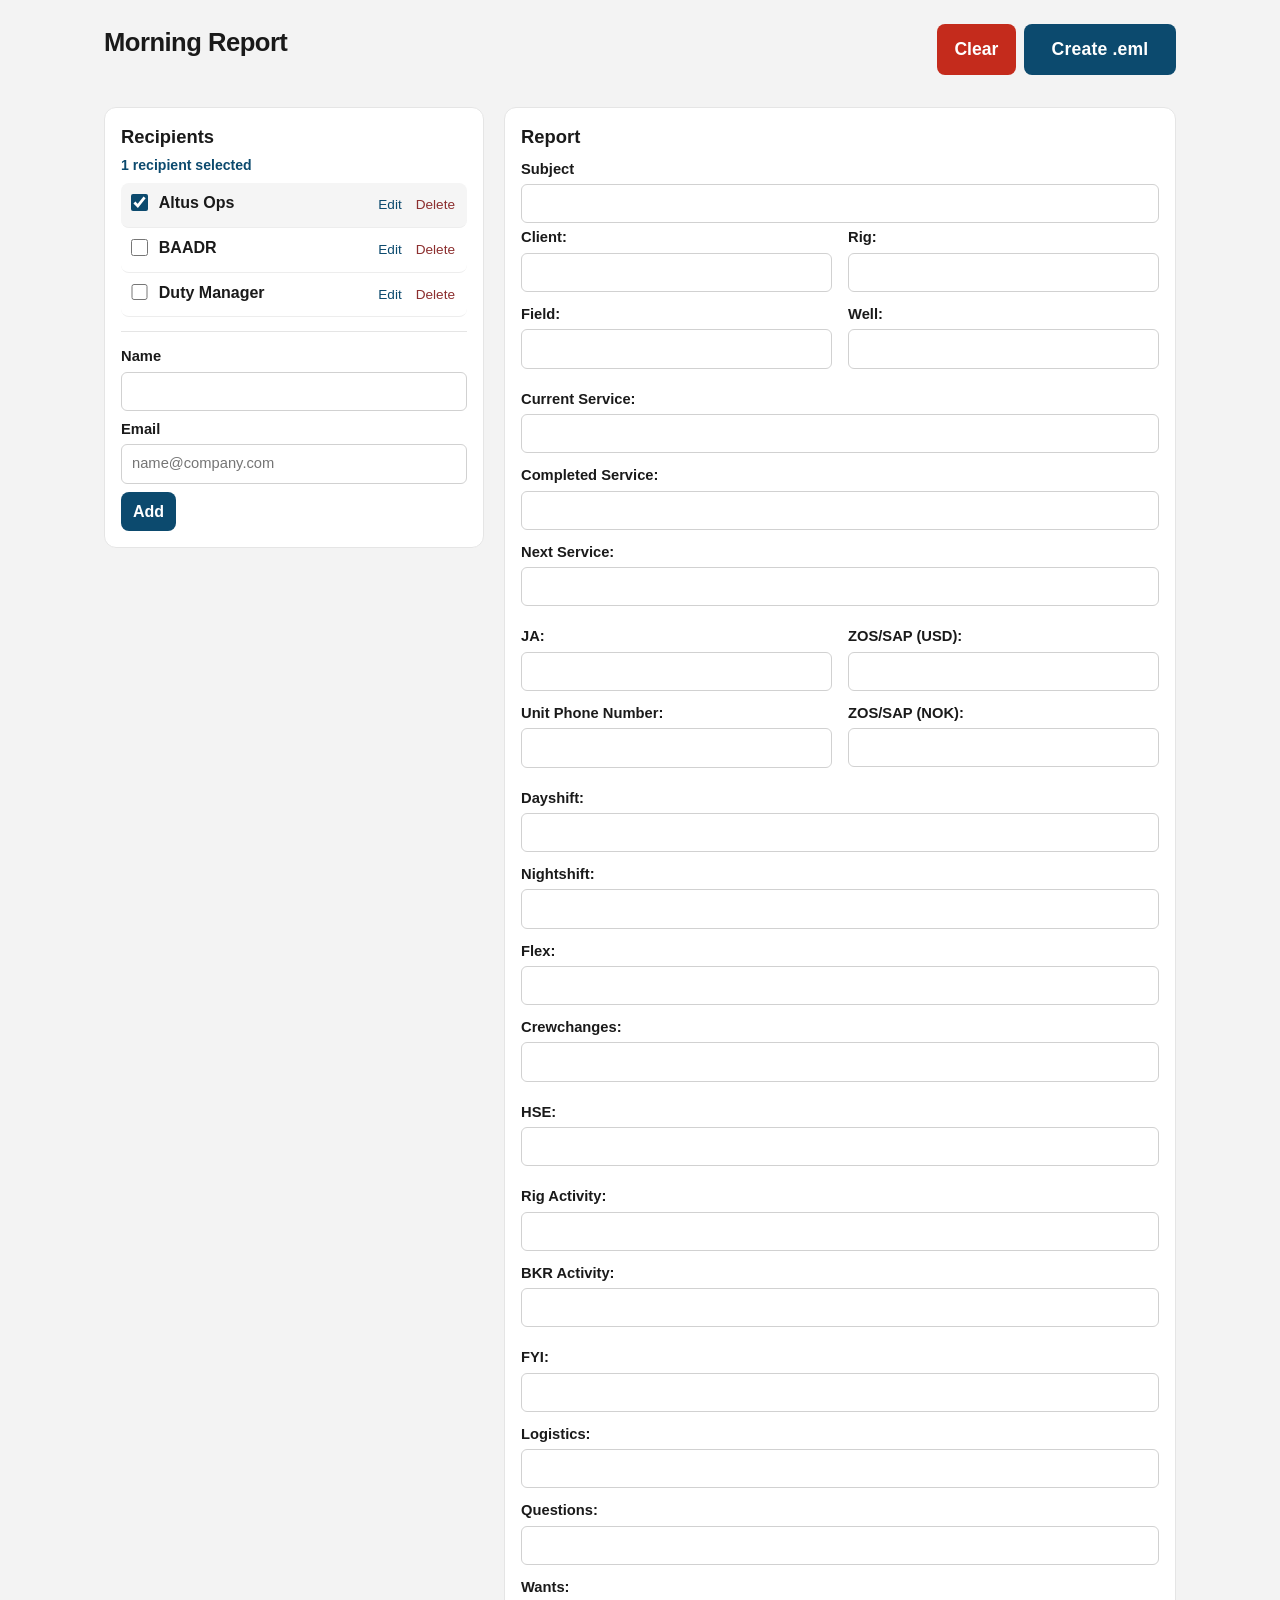
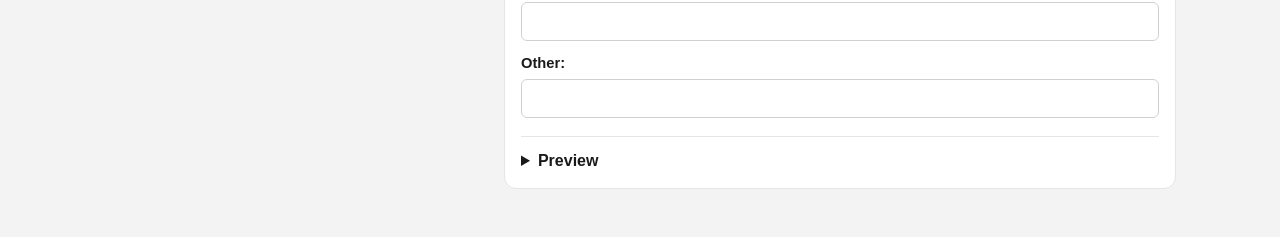
==== commit 47d22be5: "Name the Altus Ops recipient. Co-authored-by: mgjessen <mgjessen@users.noreply.github.com>" ====
--- a/morning-mail/index.html
+++ b/morning-mail/index.html
@@ -524,7 +524,7 @@
     const SEED = [
       { name: "BAADR", email: "BAADR@bakerhughes.com", checked: false },
       { name: "Duty Manager", email: "DutyManagerBAStv@bakerhughes.com", checked: false },
-      { name: "altus_altus-ops@bakerhughes.com", email: "altus_altus-ops@bakerhughes.com", checked: true }
+      { name: "Altus Ops", email: "altus_altus-ops@bakerhughes.com", checked: true }
     ];
 
     const subjectEl = document.getElementById("subject");
@@ -739,6 +739,10 @@
         }
         if (rec.name === "BAADR" && rec.email === "") {
           rec.email = "BAADR@bakerhughes.com";
+          changed = true;
+        }
+        if ((rec.email === "altus_altus-ops@bakerhughes.com" || rec.name === "altus_altus-ops@bakerhughes.com") && rec.name !== "Altus Ops") {
+          rec.name = "Altus Ops";
           changed = true;
         }
       });
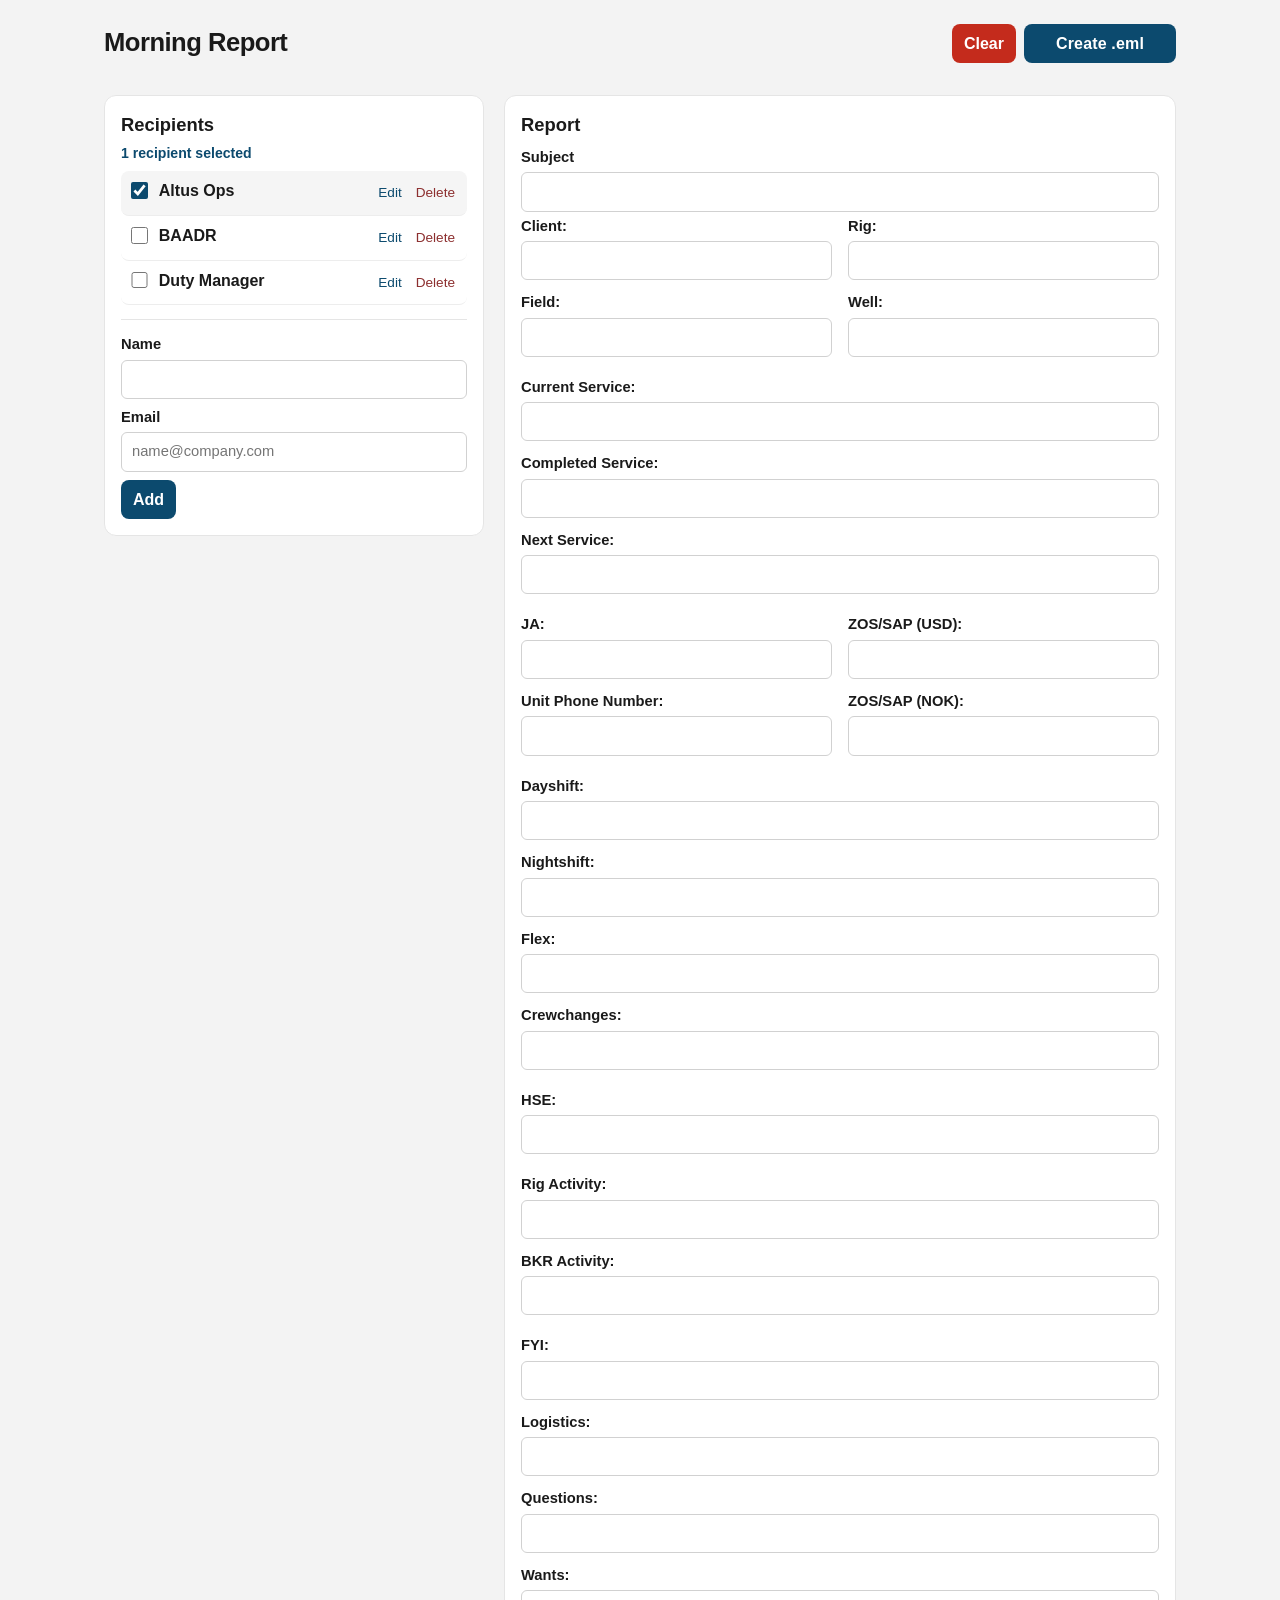
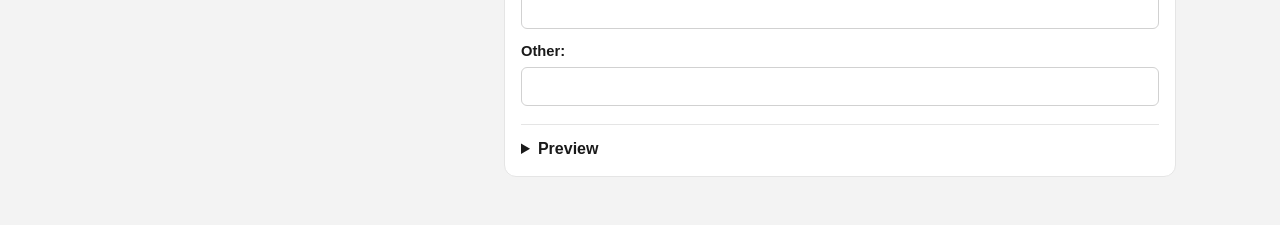
==== commit 1777e693: "Match Clear and Create .eml to the Add button height. Co-authored-by: mgjessen <mgjessen@users.norep" ====
--- a/morning-mail/index.html
+++ b/morning-mail/index.html
@@ -83,12 +83,12 @@
     button.send {
       display: inline-block;
       min-width: 9.5rem;
-      padding: 0.8rem 1.5rem;
+      padding: 8px 12px;
       border: 0;
       border-radius: 8px;
       background: var(--send);
       color: #fff;
-      font-size: 1.1rem;
+      font-size: inherit;
       font-weight: 700;
       text-align: center;
       letter-spacing: 0.01em;
@@ -101,12 +101,12 @@
     }
 
     button.clear {
-      padding: 0.8rem 1.1rem;
+      padding: 8px 12px;
       border: 0;
       border-radius: 8px;
       background: #c42b1c;
       color: #fff;
-      font-size: 1.1rem;
+      font-size: inherit;
       font-weight: 650;
     }
 
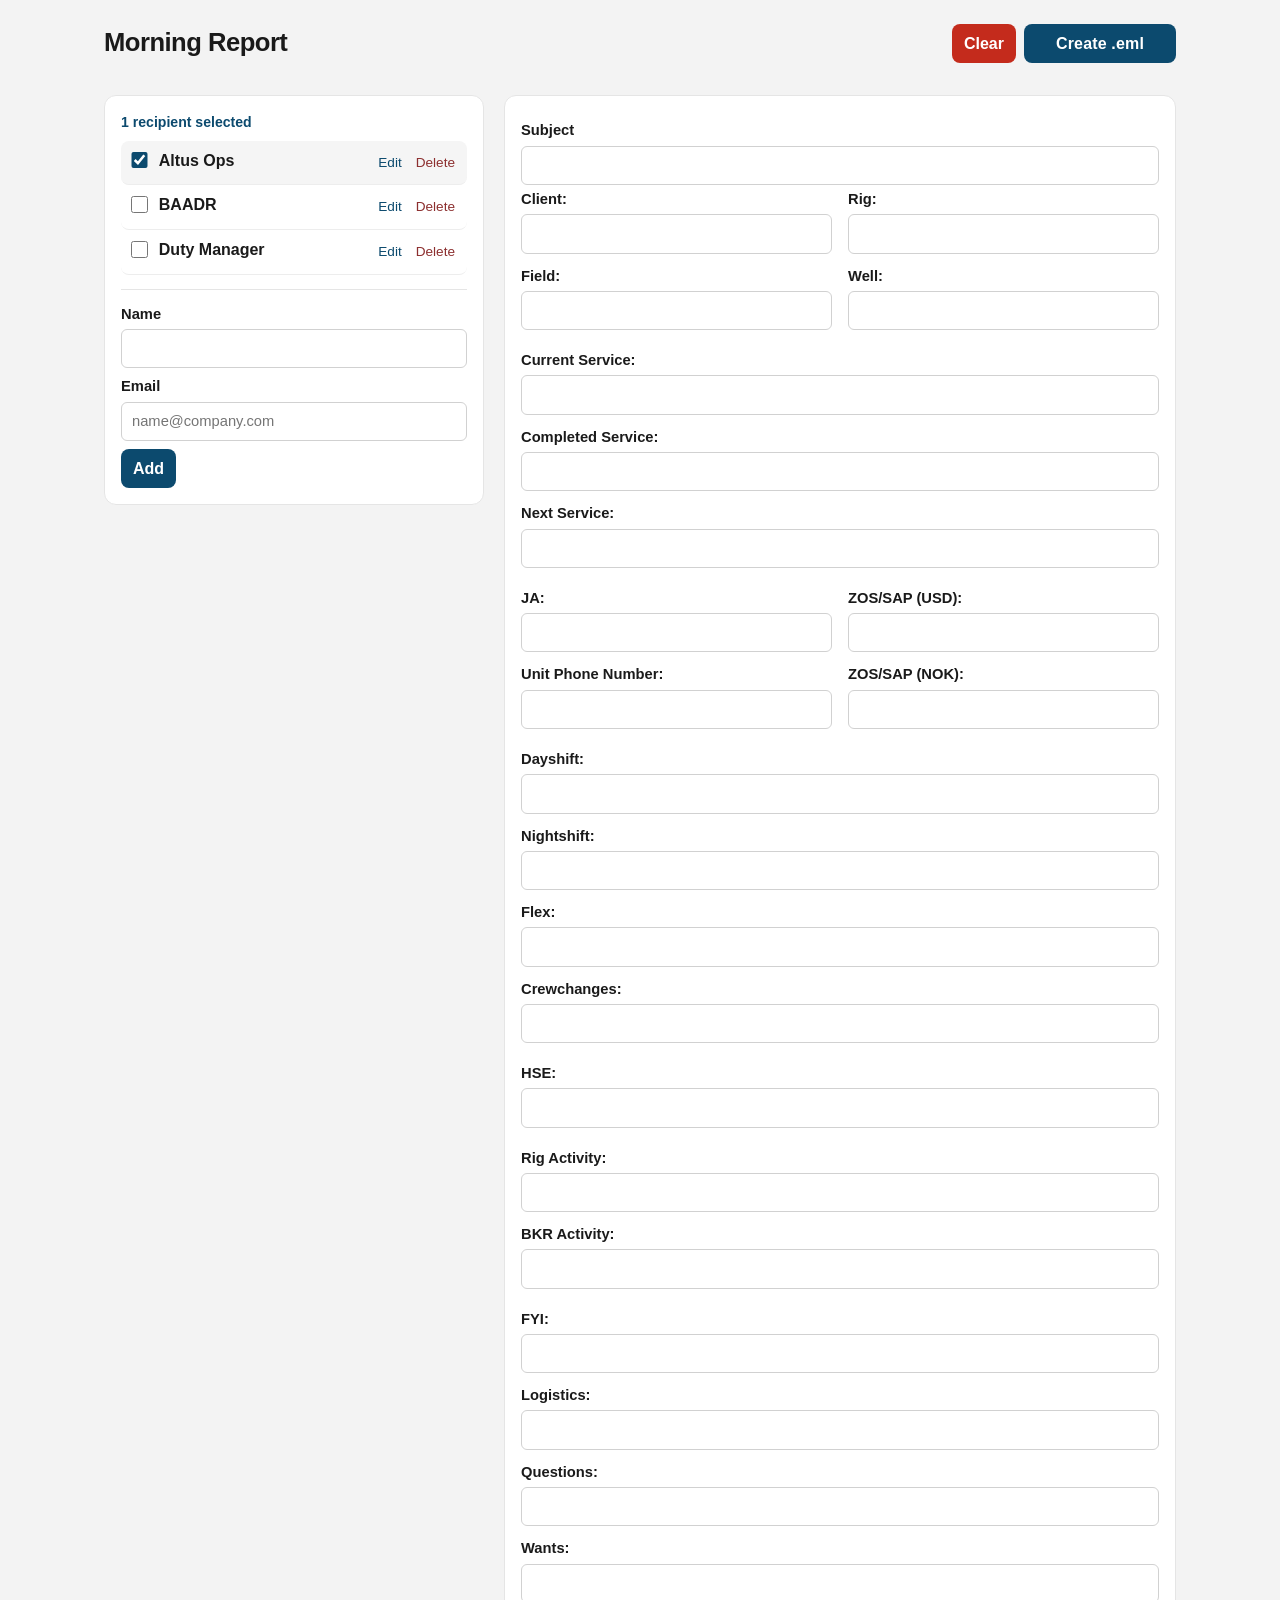
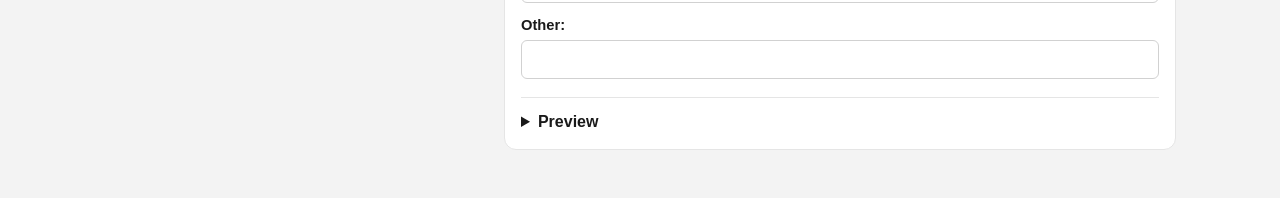
==== commit 1274cd0b: "Remove the Report and Recipients headings. Co-authored-by: mgjessen <mgjessen@users.noreply.github.c" ====
--- a/morning-mail/index.html
+++ b/morning-mail/index.html
@@ -150,16 +150,10 @@
       overflow: hidden;
     }
 
-    aside.card > h2,
     aside.card > .hint,
     aside.card > .count,
     aside.card > .add-form {
       flex: 0 0 auto;
-    }
-
-    h2 {
-      margin: 0 0 4px;
-      font-size: 1.15rem;
     }
 
     .hint {
@@ -417,8 +411,7 @@
     </header>
 
     <main>
-      <aside class="card" aria-labelledby="recipients-title">
-        <h2 id="recipients-title">Recipients</h2>
+      <aside class="card">
         <p class="count" id="count"></p>
         <ul id="recipients"></ul>
         <form id="add-form" class="add-form" autocomplete="off">
@@ -435,8 +428,7 @@
         </form>
       </aside>
 
-      <section class="card" id="report" aria-labelledby="report-title">
-        <h2 id="report-title">Report</h2>
+      <section class="card" id="report">
         <label class="field subject-field">
           <span class="lab">Subject</span>
           <input id="subject" lang="en" autocomplete="off" spellcheck="false">
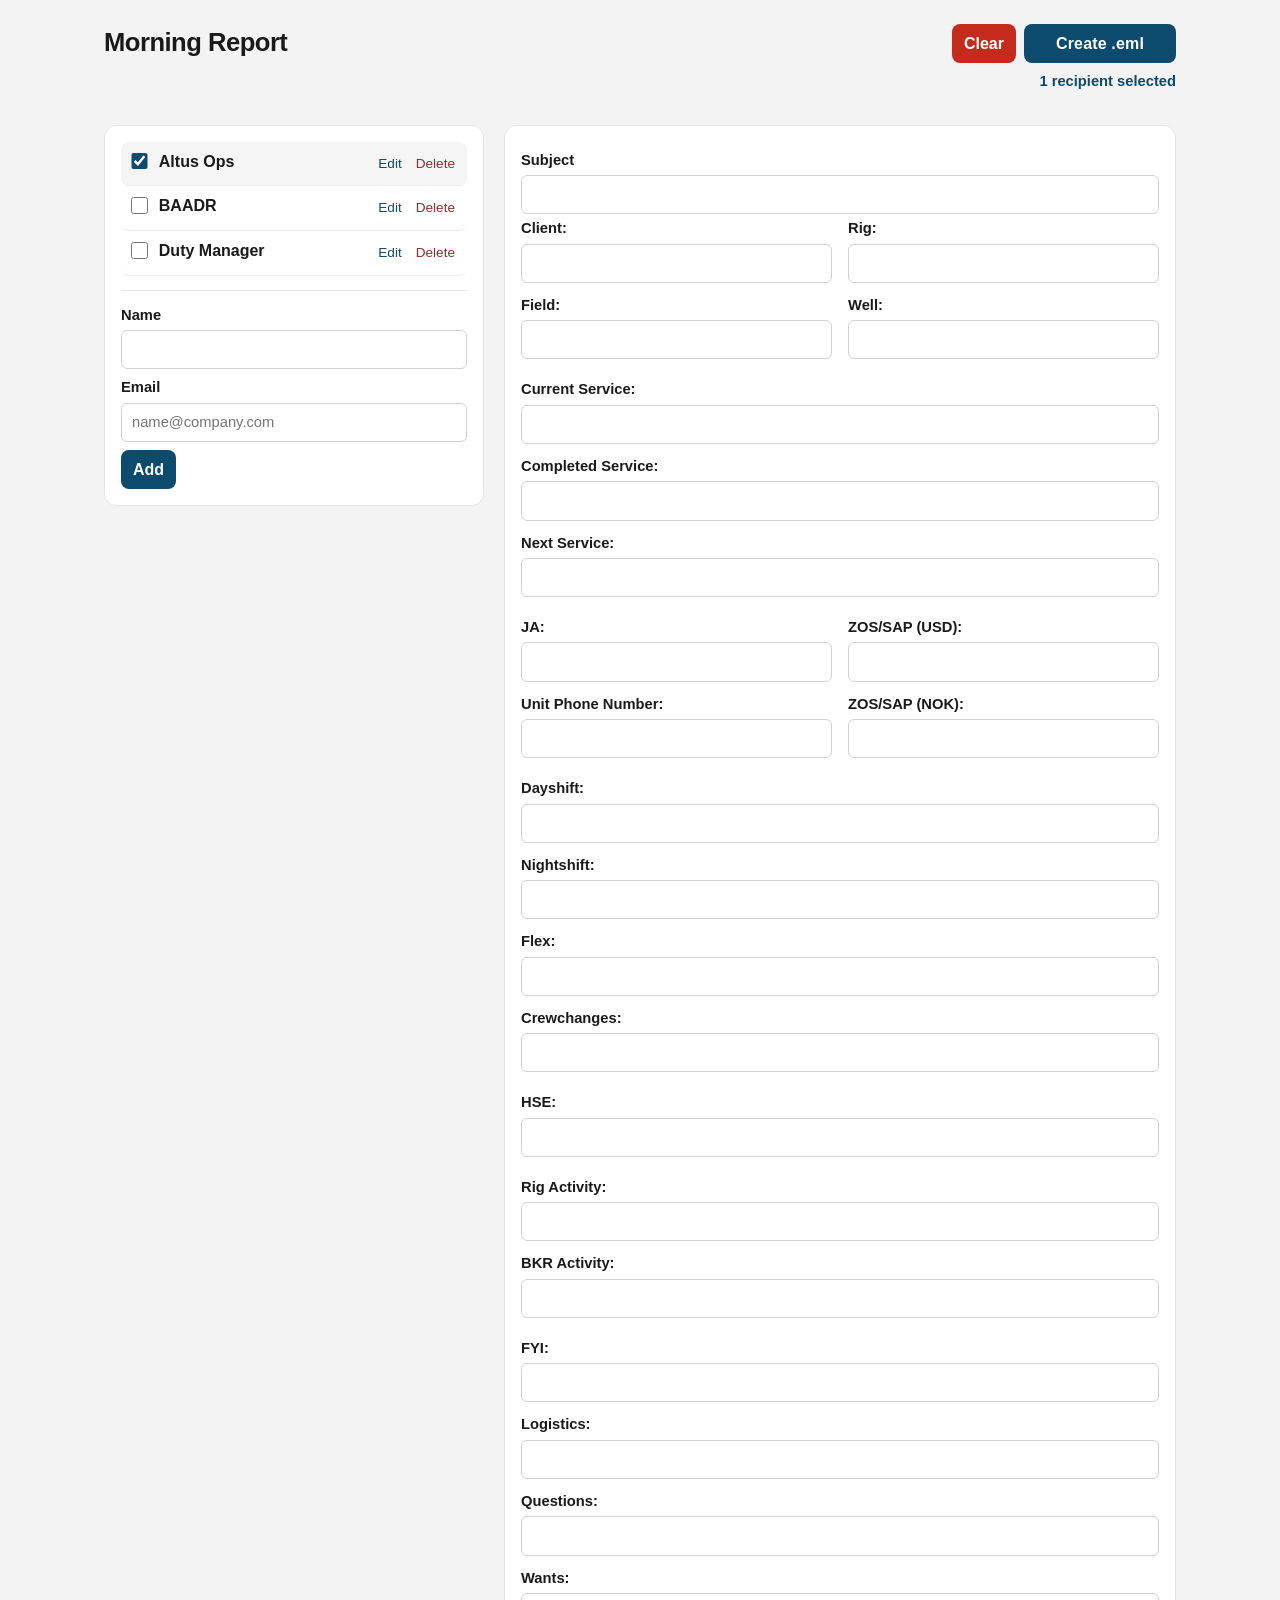
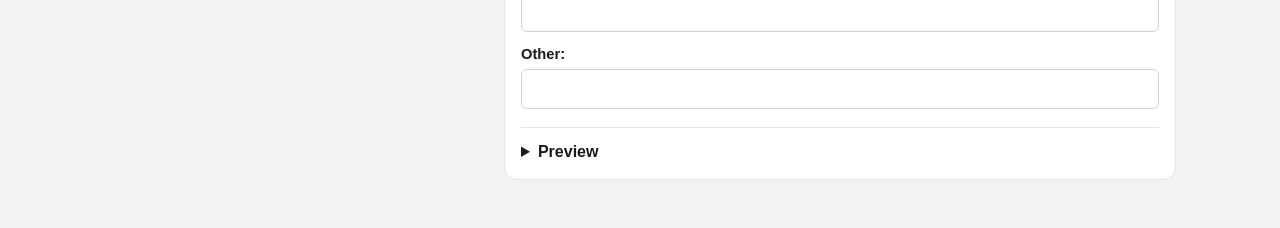
==== commit c04ed60a: "Show the selected recipient count under Create .eml. Co-authored-by: mgjessen <mgjessen@users.norepl" ====
--- a/morning-mail/index.html
+++ b/morning-mail/index.html
@@ -151,7 +151,6 @@
     }
 
     aside.card > .hint,
-    aside.card > .count,
     aside.card > .add-form {
       flex: 0 0 auto;
     }
@@ -163,10 +162,12 @@
     }
 
     .count {
-      margin: 0 0 8px;
-      font-size: 0.88rem;
+      margin: 0;
+      max-width: 22rem;
+      font-size: 0.92rem;
       font-weight: 650;
       color: var(--send);
+      text-align: right;
     }
 
     #recipients {
@@ -388,7 +389,7 @@
     @media (max-width: 720px) {
       .page { padding: 8px 14px 36px; }
       header { flex-direction: column; }
-      .send-cluster, .notes { align-items: stretch; text-align: left; max-width: none; }
+      .send-cluster, .notes, .count { align-items: stretch; text-align: left; max-width: none; }
       .send-row { width: 100%; }
       button.send { flex: 1; }
       .grid, .grid-3, .grid-even { grid-template-columns: 1fr; }
@@ -406,13 +407,13 @@
           <button id="clear" class="clear" type="button">Clear</button>
           <button id="send" class="send" type="button">Create .eml</button>
         </div>
+        <p class="count" id="count"></p>
         <ul id="notes" class="notes" aria-live="polite" hidden></ul>
       </div>
     </header>
 
     <main>
       <aside class="card">
-        <p class="count" id="count"></p>
         <ul id="recipients"></ul>
         <form id="add-form" class="add-form" autocomplete="off">
           <label class="field">
